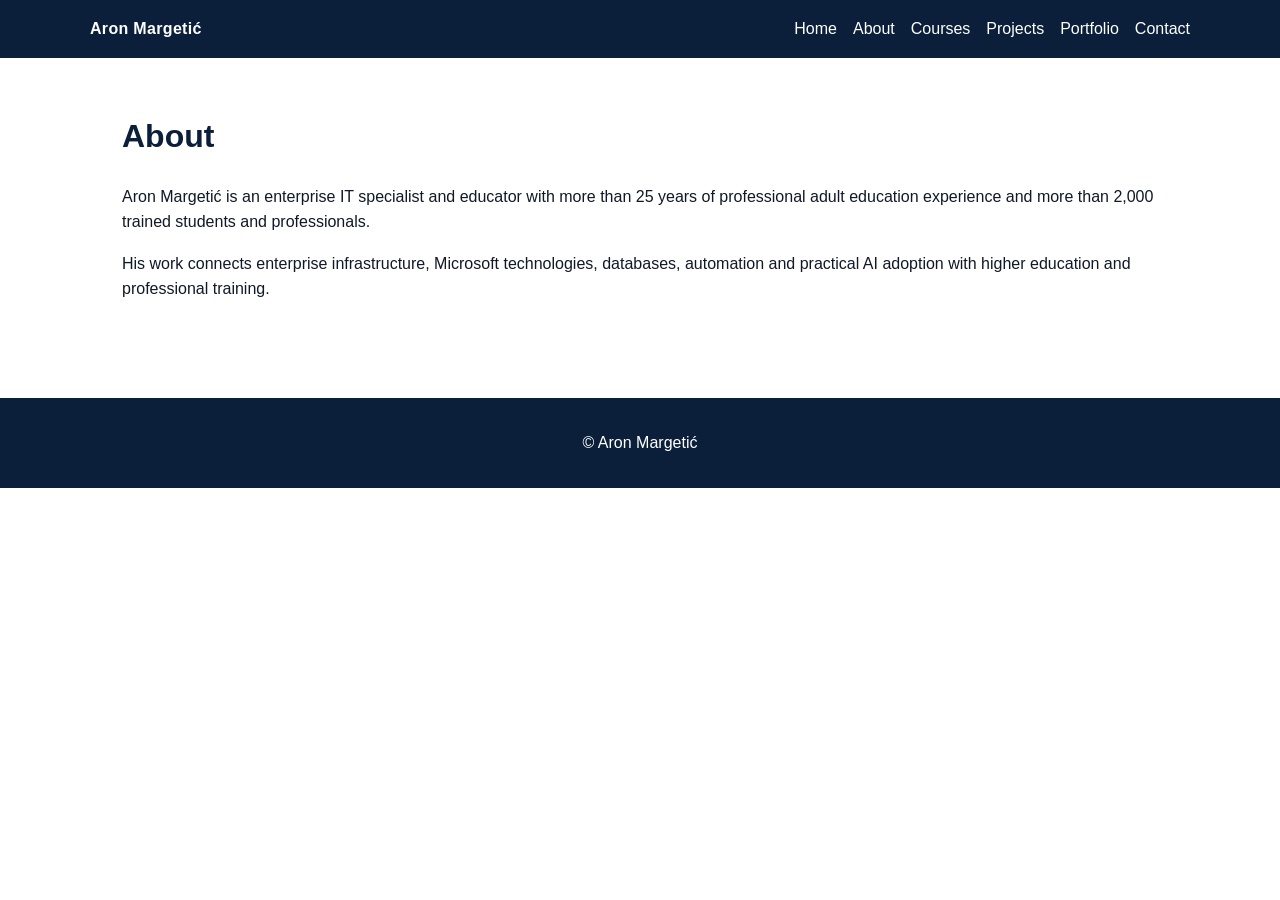
==== website/about.html @ 6962ffce "Add about page" ====
<!doctype html>
<html lang="en">
<head>
  <meta charset="utf-8">
  <meta name="viewport" content="width=device-width, initial-scale=1">
  <title>About | Aron Margetić</title>
  <meta name="description" content="About Aron Margetić, enterprise IT specialist and industry educator.">
  <link rel="stylesheet" href="css/style.css">
</head>
<body>
  <header><nav><div class="logo">Aron Margetić</div><div><a href="index.html">Home</a><a href="about.html">About</a><a href="courses.html">Courses</a><a href="projects.html">Projects</a><a href="portfolio.html">Portfolio</a><a href="contact.html">Contact</a></div></nav></header>
  <main class="container">
    <h1>About</h1>
    <p>Aron Margetić is an enterprise IT specialist and educator with more than 25 years of professional adult education experience and more than 2,000 trained students and professionals.</p>
    <p>His work connects enterprise infrastructure, Microsoft technologies, databases, automation and practical AI adoption with higher education and professional training.</p>
  </main>
  <footer>© Aron Margetić</footer>
</body>
</html>
---- website/css/style.css ----
:root {
  --navy: #0b1f3a;
  --blue: #2563eb;
  --light-blue: #dbeafe;
  --gray: #f3f4f6;
  --text: #111827;
  --muted: #6b7280;
  --white: #ffffff;
}

* { box-sizing: border-box; }

body {
  margin: 0;
  font-family: Segoe UI, Calibri, Arial, sans-serif;
  color: var(--text);
  background: var(--white);
  line-height: 1.6;
}

header {
  background: var(--navy);
  color: var(--white);
  padding: 1rem 2rem;
}

nav {
  display: flex;
  justify-content: space-between;
  align-items: center;
  max-width: 1100px;
  margin: 0 auto;
}

nav a {
  color: var(--white);
  text-decoration: none;
  margin-left: 1rem;
}

.logo {
  font-weight: 700;
  letter-spacing: .02em;
}

.hero {
  background: linear-gradient(135deg, var(--navy), #12325c);
  color: var(--white);
  padding: 5rem 2rem;
}

.container {
  max-width: 1100px;
  margin: 0 auto;
  padding: 2rem;
}

.hero h1 {
  font-size: clamp(2rem, 5vw, 4rem);
  line-height: 1.1;
  margin: 0 0 1rem 0;
}

.hero p {
  font-size: 1.25rem;
  max-width: 760px;
}

.metrics {
  display: grid;
  grid-template-columns: repeat(auto-fit, minmax(180px, 1fr));
  gap: 1rem;
  margin-top: 2rem;
}

.metric, .card {
  background: var(--gray);
  border-radius: 14px;
  padding: 1.5rem;
}

.metric strong {
  display: block;
  font-size: 2rem;
  color: var(--blue);
}

.grid {
  display: grid;
  grid-template-columns: repeat(auto-fit, minmax(240px, 1fr));
  gap: 1rem;
}

h1, h2, h3 { color: var(--navy); }
.hero h1, .hero h2 { color: var(--white); }

.button {
  display: inline-block;
  background: var(--blue);
  color: var(--white);
  padding: .75rem 1rem;
  border-radius: 8px;
  text-decoration: none;
  margin-top: 1rem;
}

footer {
  background: var(--navy);
  color: var(--white);
  padding: 2rem;
  margin-top: 3rem;
  text-align: center;
}

@media (max-width: 700px) {
  nav { flex-direction: column; align-items: flex-start; gap: .75rem; }
  nav a { margin-left: 0; margin-right: .75rem; }
}
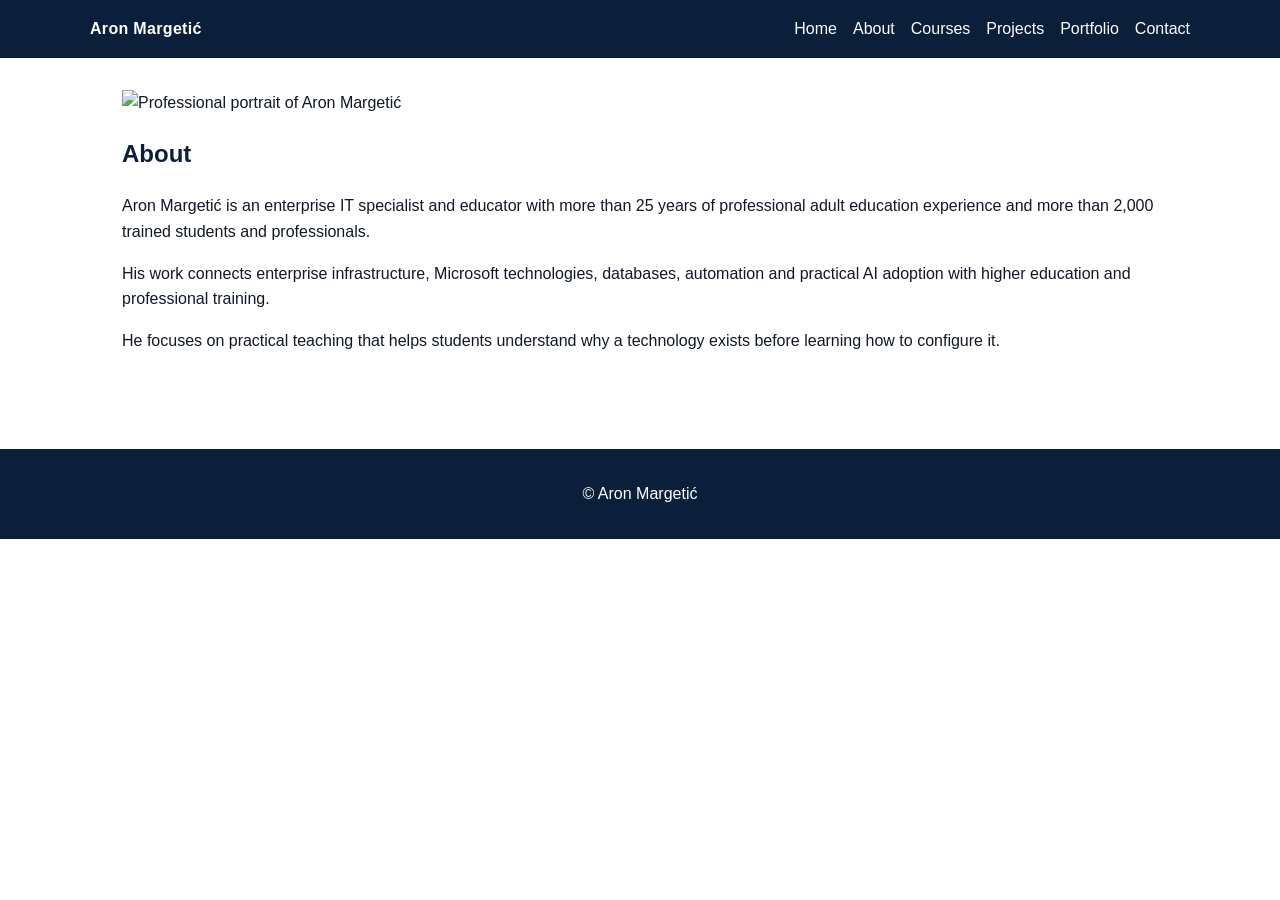
==== commit 3770912e: "Add professional photo to about page" ====
--- a/website/about.html
+++ b/website/about.html
@@ -10,9 +10,17 @@
 <body>
   <header><nav><div class="logo">Aron Margetić</div><div><a href="index.html">Home</a><a href="about.html">About</a><a href="courses.html">Courses</a><a href="projects.html">Projects</a><a href="portfolio.html">Portfolio</a><a href="contact.html">Contact</a></div></nav></header>
   <main class="container">
-    <h1>About</h1>
-    <p>Aron Margetić is an enterprise IT specialist and educator with more than 25 years of professional adult education experience and more than 2,000 trained students and professionals.</p>
-    <p>His work connects enterprise infrastructure, Microsoft technologies, databases, automation and practical AI adoption with higher education and professional training.</p>
+    <section class="profile-section">
+      <div>
+        <img class="profile-photo" src="../aron-profile.webp" alt="Professional portrait of Aron Margetić">
+      </div>
+      <div>
+        <h1>About</h1>
+        <p>Aron Margetić is an enterprise IT specialist and educator with more than 25 years of professional adult education experience and more than 2,000 trained students and professionals.</p>
+        <p>His work connects enterprise infrastructure, Microsoft technologies, databases, automation and practical AI adoption with higher education and professional training.</p>
+        <p>He focuses on practical teaching that helps students understand why a technology exists before learning how to configure it.</p>
+      </div>
+    </section>
   </main>
   <footer>© Aron Margetić</footer>
 </body>
--- a/website/css/style.css
+++ b/website/css/style.css
@@ -46,7 +46,42 @@
 .hero {
   background: linear-gradient(135deg, var(--navy), #12325c);
   color: var(--white);
-  padding: 5rem 2rem;
+  padding: 4rem 2rem;
+}
+
+.hero-grid {
+  display: grid;
+  grid-template-columns: minmax(0, 1.3fr) minmax(260px, .7fr);
+  gap: 3rem;
+  align-items: center;
+}
+
+.hero-copy {
+  max-width: 760px;
+}
+
+.eyebrow {
+  color: var(--light-blue);
+  font-weight: 700;
+  letter-spacing: .08em;
+  text-transform: uppercase;
+  font-size: .85rem;
+  margin-bottom: 1rem;
+}
+
+.hero-photo-wrap {
+  display: flex;
+  justify-content: center;
+}
+
+.hero-photo {
+  width: min(340px, 100%);
+  aspect-ratio: 1 / 1;
+  object-fit: cover;
+  border-radius: 28px;
+  border: 4px solid rgba(255, 255, 255, .18);
+  box-shadow: 0 24px 70px rgba(0, 0, 0, .35);
+  background: var(--gray);
 }
 
 .container {
@@ -112,6 +147,22 @@
   text-align: center;
 }
 
+@media (max-width: 800px) {
+  .hero-grid {
+    grid-template-columns: 1fr;
+    text-align: center;
+  }
+
+  .hero-copy {
+    max-width: 100%;
+  }
+
+  .hero p {
+    margin-left: auto;
+    margin-right: auto;
+  }
+}
+
 @media (max-width: 700px) {
   nav { flex-direction: column; align-items: flex-start; gap: .75rem; }
   nav a { margin-left: 0; margin-right: .75rem; }
